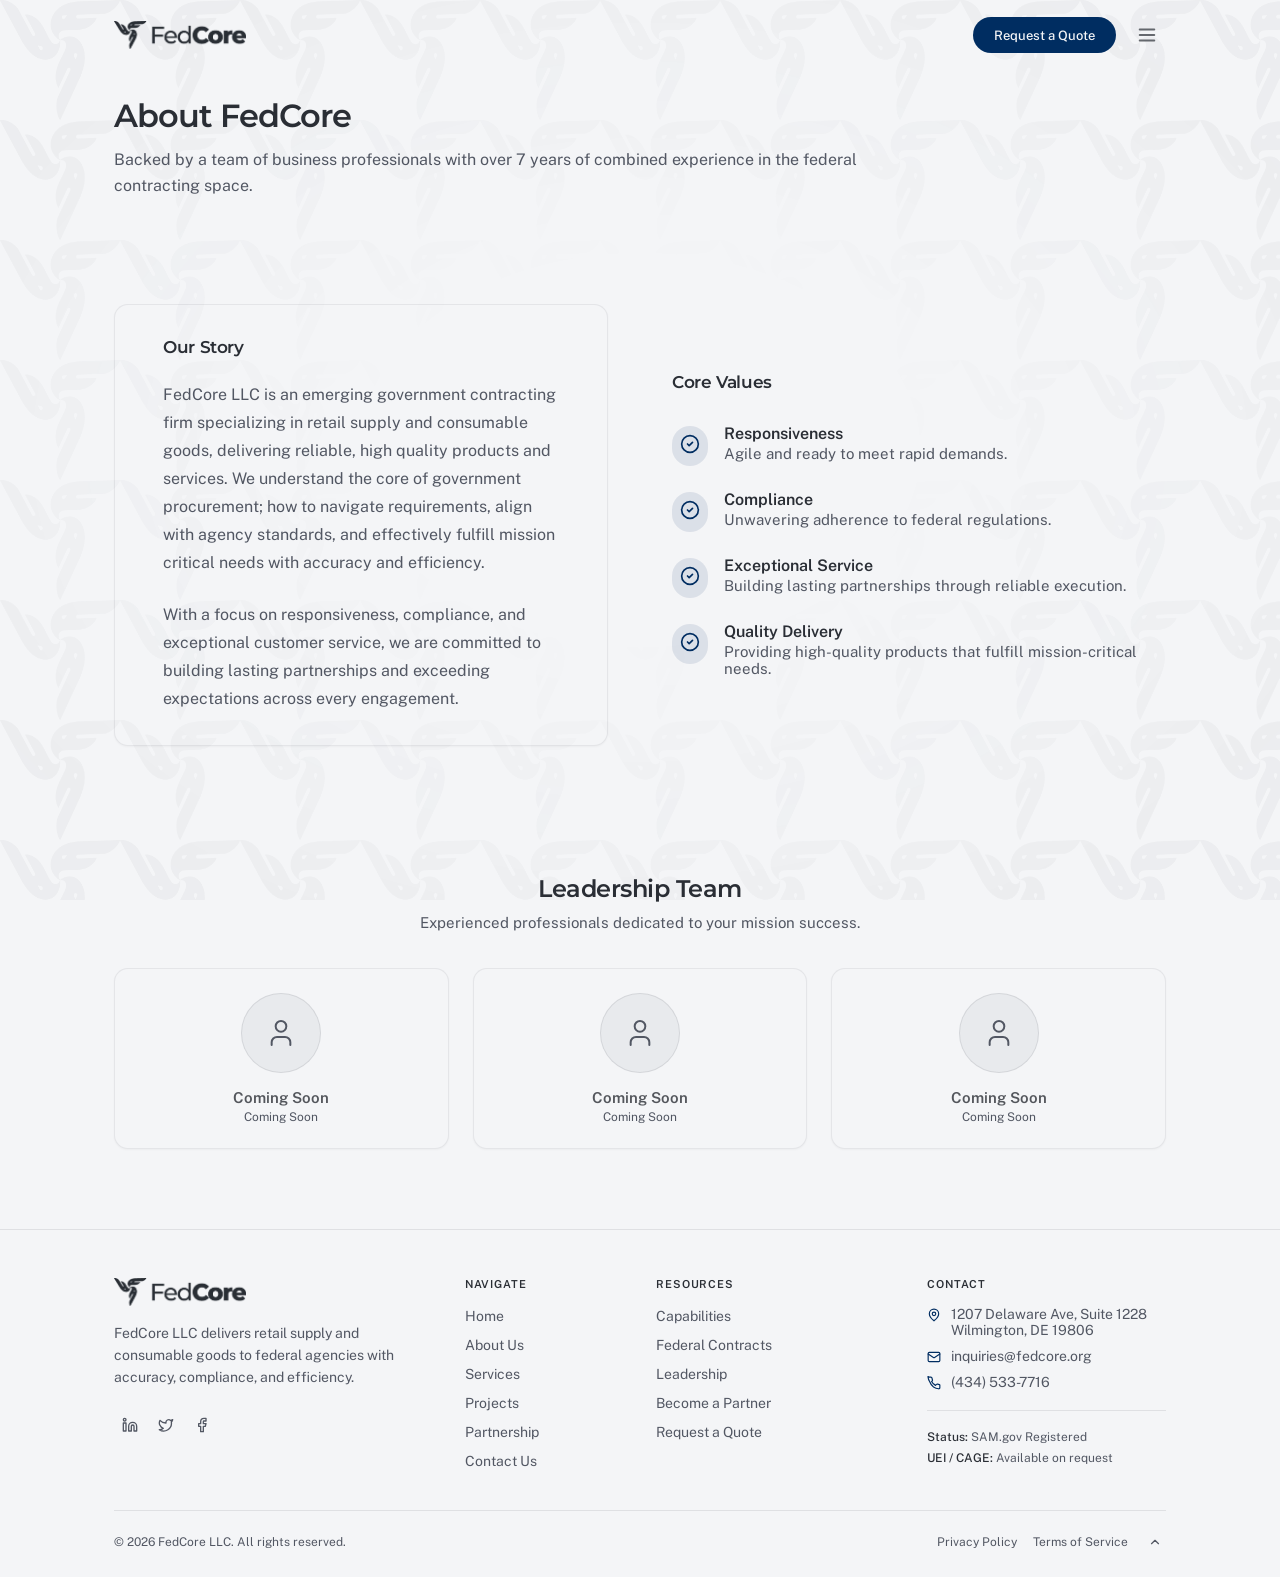
==== about.html @ d1159b27 "Add files via upload" ====
<!DOCTYPE html>
<html lang="en">
<head>
  <meta charset="UTF-8" />
  <meta name="viewport" content="width=device-width, initial-scale=1.0" />
  <title>About Us — FedCore LLC</title>
  <meta name="description" content="FedCore LLC is an emerging government contracting firm backed by over 7 years of combined experience in the federal contracting space." />
  <link rel="icon" type="image/png" href="[data-uri]" />
  <link rel="preconnect" href="https://fonts.googleapis.com" />
  <link rel="preconnect" href="https://fonts.gstatic.com" crossorigin />
  <link href="https://fonts.googleapis.com/css2?family=Montserrat:wght@600;700&family=Public+Sans:wght@400;500;600&display=swap" rel="stylesheet" />
  <link rel="stylesheet" href="styles.css" />
</head>
<body>

<div class="logo-pattern" aria-hidden="true"></div>

<header class="site-header">
  <div class="container nav-inner">
    <a href="index.html" class="nav-logo" aria-label="FedCore home">
      <img src="[data-uri]" alt="FedCore" />
    </a>
    <div class="nav-actions">
      <a href="contact.html" class="btn btn-primary btn-sm nav-quote-btn">Request a Quote</a>
      <button class="hamburger" aria-label="Toggle menu">
        <svg class="icon-menu" xmlns="http://www.w3.org/2000/svg" width="22" height="22" viewBox="0 0 24 24" fill="none" stroke="currentColor" stroke-width="2" stroke-linecap="round" stroke-linejoin="round"><line x1="4" x2="20" y1="12" y2="12"/><line x1="4" x2="20" y1="6" y2="6"/><line x1="4" x2="20" y1="18" y2="18"/></svg>
        <svg class="icon-x" xmlns="http://www.w3.org/2000/svg" width="22" height="22" viewBox="0 0 24 24" fill="none" stroke="currentColor" stroke-width="2" stroke-linecap="round" stroke-linejoin="round"><path d="M18 6 6 18"/><path d="m6 6 12 12"/></svg>
      </button>
    </div>
  </div>
</header>

<div class="mobile-nav">
  <nav>
    <a href="index.html">Home</a>
    <a href="about.html" class="active">About Us</a>
    <a href="services.html">Services</a>
    <a href="projects.html">Projects</a>
    <a href="talent.html">Talent Hunt</a>
    <a href="contact.html">Contact Us</a>
  </nav>
</div>

<main>

  <section class="page-hero">
    <div class="container">
      <div class="reveal" style="max-width:48rem;">
        <h1>About FedCore</h1>
        <p>Backed by a team of business professionals with over 7 years of combined experience in the federal contracting space.</p>
      </div>
    </div>
  </section>

  <!-- Story & Values -->
  <section class="section-lg">
    <div class="container">
      <div class="about-grid">
        <div class="neumorphic reveal" style="padding:2rem 3rem;">
          <h2 style="font-size:1.0625rem;margin-bottom:1.5rem;">Our Story</h2>
          <p style="color:var(--muted-fg);line-height:1.75;margin-bottom:1.5rem;">FedCore LLC is an emerging government contracting firm specializing in retail supply and consumable goods, delivering reliable, high quality products and services. We understand the core of government procurement; how to navigate requirements, align with agency standards, and effectively fulfill mission critical needs with accuracy and efficiency.</p>
          <p style="color:var(--muted-fg);line-height:1.75;">With a focus on responsiveness, compliance, and exceptional customer service, we are committed to building lasting partnerships and exceeding expectations across every engagement.</p>
        </div>

        <div class="reveal" style="display:flex;flex-direction:column;justify-content:center;">
          <h2 style="font-size:1.0625rem;margin-bottom:2rem;">Core Values</h2>
          <ul class="values-list">
            <li>
              <div class="value-icon">
                <svg xmlns="http://www.w3.org/2000/svg" width="20" height="20" viewBox="0 0 24 24" fill="none" stroke="currentColor" stroke-width="2" stroke-linecap="round" stroke-linejoin="round"><circle cx="12" cy="12" r="10"/><path d="m9 12 2 2 4-4"/></svg>
              </div>
              <div>
                <div class="value-title">Responsiveness</div>
                <div class="value-desc">Agile and ready to meet rapid demands.</div>
              </div>
            </li>
            <li>
              <div class="value-icon">
                <svg xmlns="http://www.w3.org/2000/svg" width="20" height="20" viewBox="0 0 24 24" fill="none" stroke="currentColor" stroke-width="2" stroke-linecap="round" stroke-linejoin="round"><circle cx="12" cy="12" r="10"/><path d="m9 12 2 2 4-4"/></svg>
              </div>
              <div>
                <div class="value-title">Compliance</div>
                <div class="value-desc">Unwavering adherence to federal regulations.</div>
              </div>
            </li>
            <li>
              <div class="value-icon">
                <svg xmlns="http://www.w3.org/2000/svg" width="20" height="20" viewBox="0 0 24 24" fill="none" stroke="currentColor" stroke-width="2" stroke-linecap="round" stroke-linejoin="round"><circle cx="12" cy="12" r="10"/><path d="m9 12 2 2 4-4"/></svg>
              </div>
              <div>
                <div class="value-title">Exceptional Service</div>
                <div class="value-desc">Building lasting partnerships through reliable execution.</div>
              </div>
            </li>
            <li>
              <div class="value-icon">
                <svg xmlns="http://www.w3.org/2000/svg" width="20" height="20" viewBox="0 0 24 24" fill="none" stroke="currentColor" stroke-width="2" stroke-linecap="round" stroke-linejoin="round"><circle cx="12" cy="12" r="10"/><path d="m9 12 2 2 4-4"/></svg>
              </div>
              <div>
                <div class="value-title">Quality Delivery</div>
                <div class="value-desc">Providing high-quality products that fulfill mission-critical needs.</div>
              </div>
            </li>
          </ul>
        </div>
      </div>
    </div>
  </section>

  <!-- Leadership Team -->
  <section class="section-lg section-pb">
    <div class="container">
      <div class="section-header mb-8">
        <h2>Leadership Team</h2>
        <p>Experienced professionals dedicated to your mission success.</p>
      </div>

      <div class="team-grid">
        <div class="team-card neumorphic reveal reveal-delay-1">
          <div class="team-avatar">
            <svg xmlns="http://www.w3.org/2000/svg" width="32" height="32" viewBox="0 0 24 24" fill="none" stroke="currentColor" stroke-width="1.5" stroke-linecap="round" stroke-linejoin="round"><path d="M19 21v-2a4 4 0 0 0-4-4H9a4 4 0 0 0-4 4v2"/><circle cx="12" cy="7" r="4"/></svg>
          </div>
          <div class="team-name">Coming Soon</div>
          <div class="team-role">Coming Soon</div>
        </div>
        <div class="team-card neumorphic reveal reveal-delay-2">
          <div class="team-avatar">
            <svg xmlns="http://www.w3.org/2000/svg" width="32" height="32" viewBox="0 0 24 24" fill="none" stroke="currentColor" stroke-width="1.5" stroke-linecap="round" stroke-linejoin="round"><path d="M19 21v-2a4 4 0 0 0-4-4H9a4 4 0 0 0-4 4v2"/><circle cx="12" cy="7" r="4"/></svg>
          </div>
          <div class="team-name">Coming Soon</div>
          <div class="team-role">Coming Soon</div>
        </div>
        <div class="team-card neumorphic reveal reveal-delay-3">
          <div class="team-avatar">
            <svg xmlns="http://www.w3.org/2000/svg" width="32" height="32" viewBox="0 0 24 24" fill="none" stroke="currentColor" stroke-width="1.5" stroke-linecap="round" stroke-linejoin="round"><path d="M19 21v-2a4 4 0 0 0-4-4H9a4 4 0 0 0-4 4v2"/><circle cx="12" cy="7" r="4"/></svg>
          </div>
          <div class="team-name">Coming Soon</div>
          <div class="team-role">Coming Soon</div>
        </div>
      </div>
    </div>
  </section>

</main>

<footer class="site-footer">
  <div class="container">
    <div class="footer-grid">
      <div class="footer-brand">
        <img src="[data-uri]" alt="FedCore" />
        <p>FedCore LLC delivers retail supply and consumable goods to federal agencies with accuracy, compliance, and efficiency.</p>
        <div class="footer-socials">
          <a href="#" aria-label="LinkedIn"><svg xmlns="http://www.w3.org/2000/svg" width="16" height="16" viewBox="0 0 24 24" fill="none" stroke="currentColor" stroke-width="2" stroke-linecap="round" stroke-linejoin="round"><path d="M16 8a6 6 0 0 1 6 6v7h-4v-7a2 2 0 0 0-2-2 2 2 0 0 0-2 2v7h-4v-7a6 6 0 0 1 6-6z"/><rect width="4" height="12" x="2" y="9"/><circle cx="4" cy="4" r="2"/></svg></a>
          <a href="#" aria-label="Twitter"><svg xmlns="http://www.w3.org/2000/svg" width="16" height="16" viewBox="0 0 24 24" fill="none" stroke="currentColor" stroke-width="2" stroke-linecap="round" stroke-linejoin="round"><path d="M22 4s-.7 2.1-2 3.4c1.6 10-9.4 17.3-18 11.6 2.2.1 4.4-.6 6-2C3 15.5.5 9.6 3 5c2.2 2.6 5.6 4.1 9 4-.9-4.2 4-6.6 7-3.8 1.1 0 3-1.2 3-1.2z"/></svg></a>
          <a href="#" aria-label="Facebook"><svg xmlns="http://www.w3.org/2000/svg" width="16" height="16" viewBox="0 0 24 24" fill="none" stroke="currentColor" stroke-width="2" stroke-linecap="round" stroke-linejoin="round"><path d="M18 2h-3a5 5 0 0 0-5 5v3H7v4h3v8h4v-8h3l1-4h-4V7a1 1 0 0 1 1-1h3z"/></svg></a>
        </div>
      </div>
      <div class="footer-col">
        <h4>Navigate</h4>
        <ul>
          <li><a href="index.html">Home</a></li>
          <li><a href="about.html">About Us</a></li>
          <li><a href="services.html">Services</a></li>
          <li><a href="projects.html">Projects</a></li>
          <li><a href="talent.html">Partnership</a></li>
          <li><a href="contact.html">Contact Us</a></li>
        </ul>
      </div>
      <div class="footer-col">
        <h4>Resources</h4>
        <ul>
          <li><a href="services.html">Capabilities</a></li>
          <li><a href="projects.html">Federal Contracts</a></li>
          <li><a href="about.html">Leadership</a></li>
          <li><a href="talent.html">Become a Partner</a></li>
          <li><a href="contact.html">Request a Quote</a></li>
        </ul>
      </div>
      <div class="footer-col">
        <h4>Contact</h4>
        <ul class="footer-contact-list">
          <li>
            <svg xmlns="http://www.w3.org/2000/svg" width="14" height="14" viewBox="0 0 24 24" fill="none" stroke="currentColor" stroke-width="2" stroke-linecap="round" stroke-linejoin="round"><path d="M20 10c0 6-8 12-8 12s-8-6-8-12a8 8 0 0 1 16 0Z"/><circle cx="12" cy="10" r="3"/></svg>
            <span>1207 Delaware Ave, Suite 1228<br />Wilmington, DE 19806</span>
          </li>
          <li>
            <svg xmlns="http://www.w3.org/2000/svg" width="14" height="14" viewBox="0 0 24 24" fill="none" stroke="currentColor" stroke-width="2" stroke-linecap="round" stroke-linejoin="round"><rect width="20" height="16" x="2" y="4" rx="2"/><path d="m22 7-8.97 5.7a1.94 1.94 0 0 1-2.06 0L2 7"/></svg>
            <a href="mailto:inquiries@fedcore.org">inquiries@fedcore.org</a>
          </li>
          <li>
            <svg xmlns="http://www.w3.org/2000/svg" width="14" height="14" viewBox="0 0 24 24" fill="none" stroke="currentColor" stroke-width="2" stroke-linecap="round" stroke-linejoin="round"><path d="M22 16.92v3a2 2 0 0 1-2.18 2 19.79 19.79 0 0 1-8.63-3.07A19.5 19.5 0 0 1 4.69 9.83a19.79 19.79 0 0 1-3.07-8.67A2 2 0 0 1 3.6 2h3a2 2 0 0 1 2 1.72 12.84 12.84 0 0 0 .7 2.81 2 2 0 0 1-.45 2.11L7.91 9.4a16 16 0 0 0 6.69 6.69l1.64-1.64a2 2 0 0 1 2.11-.45 12.84 12.84 0 0 0 2.81.7A2 2 0 0 1 22 16.92z"/></svg>
            <a href="tel:+14345337716">(434) 533-7716</a>
          </li>
        </ul>
        <div class="footer-meta">
          <div><span>Status:</span> SAM.gov Registered</div>
          <div><span>UEI / CAGE:</span> Available on request</div>
        </div>
      </div>
    </div>
    <div class="footer-bottom">
      <div class="footer-bottom-copy">&copy; <script>document.write(new Date().getFullYear())</script> FedCore LLC. All rights reserved.</div>
      <div class="footer-bottom-links">
        <a href="#">Privacy Policy</a>
        <a href="#">Terms of Service</a>
        <button class="scroll-top-btn" aria-label="Scroll to top">
          <svg xmlns="http://www.w3.org/2000/svg" width="14" height="14" viewBox="0 0 24 24" fill="none" stroke="currentColor" stroke-width="2" stroke-linecap="round" stroke-linejoin="round"><path d="m18 15-6-6-6 6"/></svg>
        </button>
      </div>
    </div>
  </div>
</footer>

<a href="contact.html" class="mobile-cta-float" aria-label="Contact">
  <svg xmlns="http://www.w3.org/2000/svg" width="18" height="18" viewBox="0 0 24 24" fill="none" stroke="currentColor" stroke-width="2" stroke-linecap="round" stroke-linejoin="round"><path d="M21 15a2 2 0 0 1-2 2H7l-4 4V5a2 2 0 0 1 2-2h14a2 2 0 0 1 2 2z"/></svg>
</a>

<script src="main.js"></script>
</body>
</html>
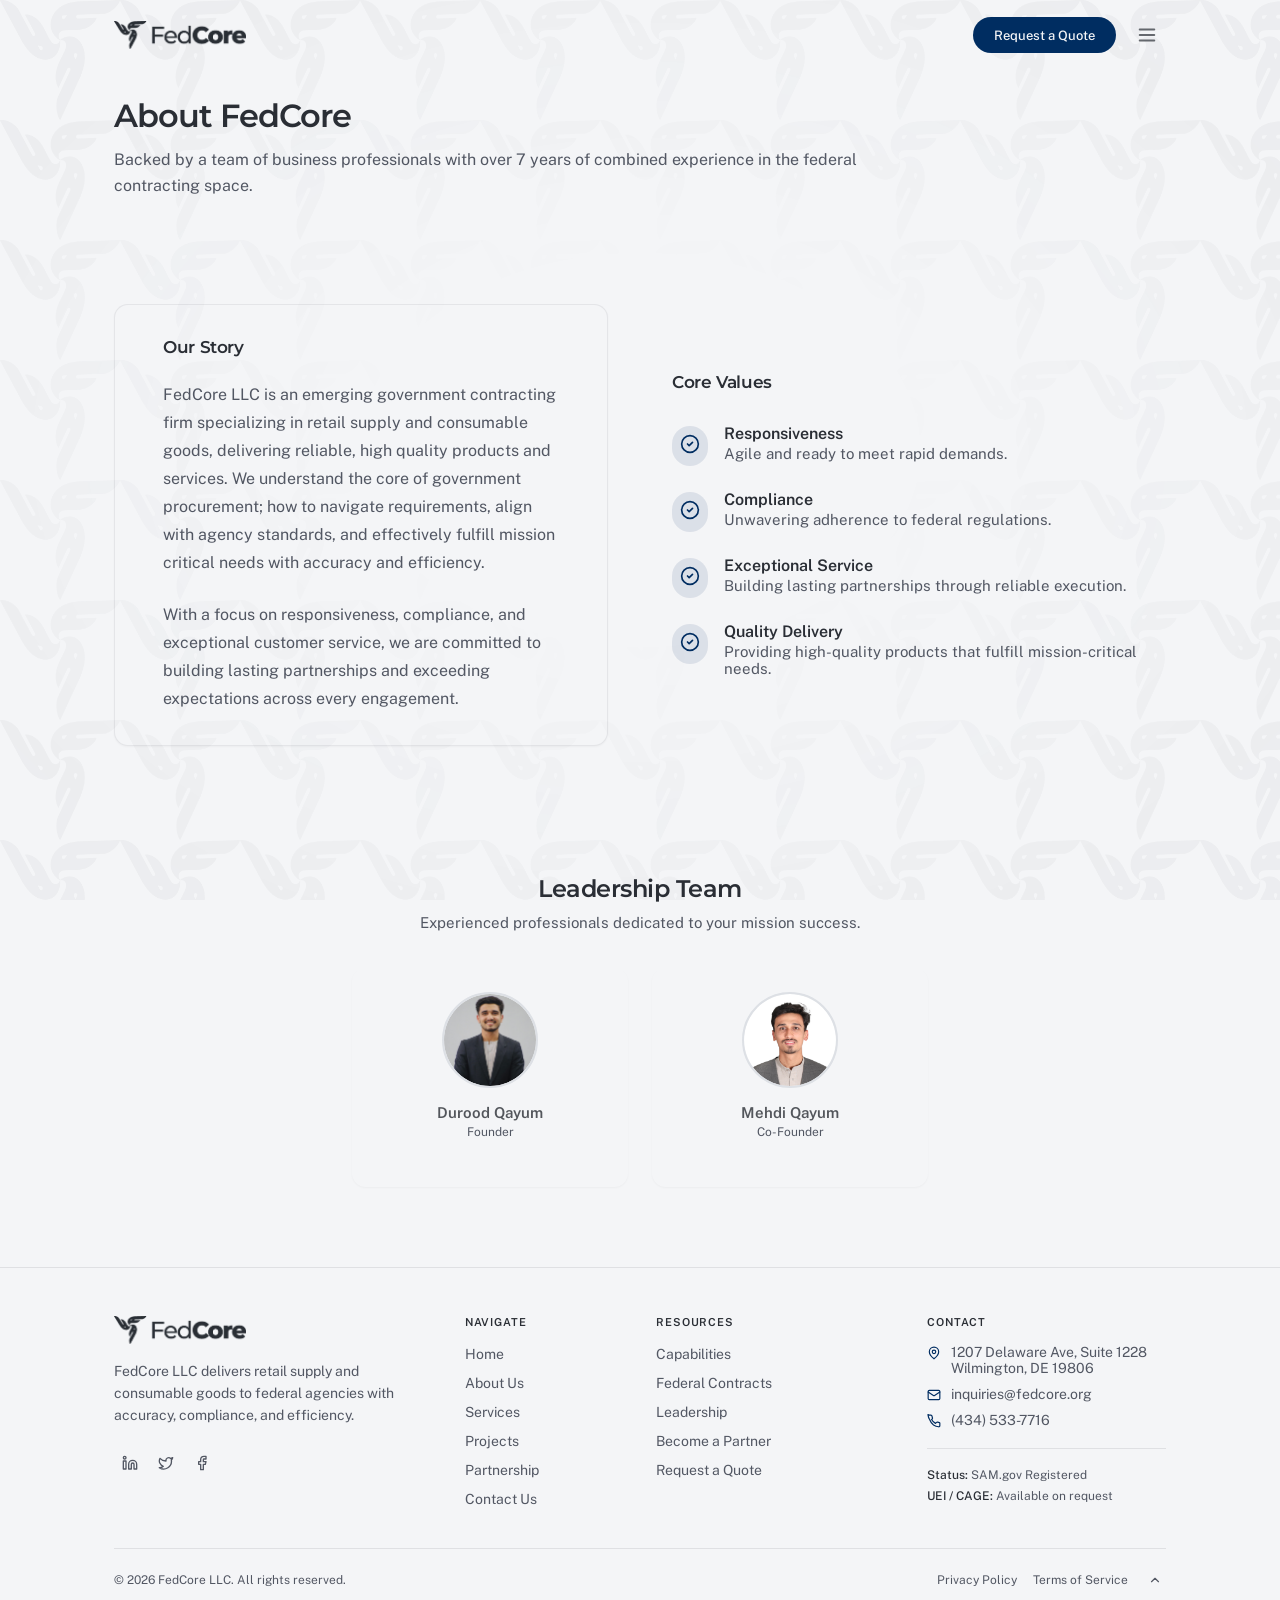
==== commit f521992a: "Updated about, main js and styles and pics - team" ====
--- a/about.html
+++ b/about.html
@@ -5,7 +5,7 @@
   <meta name="viewport" content="width=device-width, initial-scale=1.0" />
   <title>About Us — FedCore LLC</title>
   <meta name="description" content="FedCore LLC is an emerging government contracting firm backed by over 7 years of combined experience in the federal contracting space." />
-  <link rel="icon" type="image/png" href="[data-uri]" />
+  <link rel="icon" type="image/png" href="Asset-19-1.png">
   <link rel="preconnect" href="https://fonts.googleapis.com" />
   <link rel="preconnect" href="https://fonts.gstatic.com" crossorigin />
   <link href="https://fonts.googleapis.com/css2?family=Montserrat:wght@600;700&family=Public+Sans:wght@400;500;600&display=swap" rel="stylesheet" />
@@ -115,28 +115,23 @@
         <p>Experienced professionals dedicated to your mission success.</p>
       </div>
 
-      <div class="team-grid">
-        <div class="team-card neumorphic reveal reveal-delay-1">
+      <div class="team-grid team-grid--two">
+        <button class="team-card neumorphic reveal reveal-delay-1" data-member="durood" aria-label="View Durood Qayum profile">
           <div class="team-avatar">
-            <svg xmlns="http://www.w3.org/2000/svg" width="32" height="32" viewBox="0 0 24 24" fill="none" stroke="currentColor" stroke-width="1.5" stroke-linecap="round" stroke-linejoin="round"><path d="M19 21v-2a4 4 0 0 0-4-4H9a4 4 0 0 0-4 4v2"/><circle cx="12" cy="7" r="4"/></svg>
+            <img src="Durood_Qayum.jpg" alt="Durood Qayum" />
           </div>
-          <div class="team-name">Coming Soon</div>
-          <div class="team-role">Coming Soon</div>
-        </div>
-        <div class="team-card neumorphic reveal reveal-delay-2">
+          <div class="team-name">Durood Qayum</div>
+          <div class="team-role">Founder</div>
+          <div class="team-view-hint">View Profile</div>
+        </button>
+        <button class="team-card neumorphic reveal reveal-delay-2" data-member="mehdi" aria-label="View Mehdi Qayum profile">
           <div class="team-avatar">
-            <svg xmlns="http://www.w3.org/2000/svg" width="32" height="32" viewBox="0 0 24 24" fill="none" stroke="currentColor" stroke-width="1.5" stroke-linecap="round" stroke-linejoin="round"><path d="M19 21v-2a4 4 0 0 0-4-4H9a4 4 0 0 0-4 4v2"/><circle cx="12" cy="7" r="4"/></svg>
+            <img src="Mehdi_Qayum.jpeg" alt="Mehdi Qayum" />
           </div>
-          <div class="team-name">Coming Soon</div>
-          <div class="team-role">Coming Soon</div>
-        </div>
-        <div class="team-card neumorphic reveal reveal-delay-3">
-          <div class="team-avatar">
-            <svg xmlns="http://www.w3.org/2000/svg" width="32" height="32" viewBox="0 0 24 24" fill="none" stroke="currentColor" stroke-width="1.5" stroke-linecap="round" stroke-linejoin="round"><path d="M19 21v-2a4 4 0 0 0-4-4H9a4 4 0 0 0-4 4v2"/><circle cx="12" cy="7" r="4"/></svg>
-          </div>
-          <div class="team-name">Coming Soon</div>
-          <div class="team-role">Coming Soon</div>
-        </div>
+          <div class="team-name">Mehdi Qayum</div>
+          <div class="team-role">Co-Founder</div>
+          <div class="team-view-hint">View Profile</div>
+        </button>
       </div>
     </div>
   </section>
@@ -215,6 +210,32 @@
   <svg xmlns="http://www.w3.org/2000/svg" width="18" height="18" viewBox="0 0 24 24" fill="none" stroke="currentColor" stroke-width="2" stroke-linecap="round" stroke-linejoin="round"><path d="M21 15a2 2 0 0 1-2 2H7l-4 4V5a2 2 0 0 1 2-2h14a2 2 0 0 1 2 2z"/></svg>
 </a>
 
+<!-- ── Team Member Modal ──────────────────────────────────── -->
+<div class="team-modal-overlay" id="team-modal" role="dialog" aria-modal="true" aria-label="Team member profile">
+  <div class="logo-pattern" aria-hidden="true"></div>
+  <div class="team-modal-card neumorphic">
+    <button class="team-modal-close" id="team-modal-close" aria-label="Close profile">
+      <svg xmlns="http://www.w3.org/2000/svg" width="18" height="18" viewBox="0 0 24 24" fill="none" stroke="currentColor" stroke-width="2" stroke-linecap="round" stroke-linejoin="round"><path d="M18 6 6 18"/><path d="m6 6 12 12"/></svg>
+    </button>
+    <div class="team-modal-photo">
+      <img id="modal-photo" src="" alt="" />
+    </div>
+    <div class="team-modal-name" id="modal-name"></div>
+    <div class="team-modal-role" id="modal-role"></div>
+    <p class="team-modal-bio" id="modal-bio"></p>
+    <div class="team-modal-actions">
+      <a id="modal-linkedin" href="#" target="_blank" rel="noopener noreferrer" class="btn btn-primary btn-sm">
+        <svg xmlns="http://www.w3.org/2000/svg" width="15" height="15" viewBox="0 0 24 24" fill="none" stroke="currentColor" stroke-width="2" stroke-linecap="round" stroke-linejoin="round"><path d="M16 8a6 6 0 0 1 6 6v7h-4v-7a2 2 0 0 0-2-2 2 2 0 0 0-2 2v7h-4v-7a6 6 0 0 1 6-6z"/><rect width="4" height="12" x="2" y="9"/><circle cx="4" cy="4" r="2"/></svg>
+        LinkedIn
+      </a>
+      <a id="modal-email" href="#" class="btn btn-outline btn-sm">
+        <svg xmlns="http://www.w3.org/2000/svg" width="15" height="15" viewBox="0 0 24 24" fill="none" stroke="currentColor" stroke-width="2" stroke-linecap="round" stroke-linejoin="round"><rect width="20" height="16" x="2" y="4" rx="2"/><path d="m22 7-8.97 5.7a1.94 1.94 0 0 1-2.06 0L2 7"/></svg>
+        Email
+      </a>
+    </div>
+  </div>
+</div>
+
 <script src="main.js"></script>
 </body>
 </html>
--- a/styles.css
+++ b/styles.css
@@ -566,20 +566,78 @@
 .value-desc { font-size: 0.9375rem; color: var(--muted-fg); }
 
 .team-grid { display: grid; grid-template-columns: repeat(3,1fr); gap: 1.5rem; }
+.team-grid--two { grid-template-columns: repeat(2,1fr); max-width: 36rem; margin-inline: auto; }
 @media (max-width: 768px) { .team-grid { grid-template-columns: 1fr 1fr; } }
-@media (max-width: 480px) { .team-grid { grid-template-columns: 1fr; } }
-.team-card { display: flex; flex-direction: column; align-items: center; text-align: center; padding: 1.5rem; }
+@media (max-width: 480px) { .team-grid { grid-template-columns: 1fr; } .team-grid--two { grid-template-columns: 1fr; } }
+button.team-card { background: none; border: none; width: 100%; font-family: inherit; }
+.team-card { display: flex; flex-direction: column; align-items: center; text-align: center; padding: 1.5rem; cursor: pointer; transition: transform 180ms ease; }
+.team-card:hover { transform: translateY(-4px); }
 .team-avatar {
-  width: 5rem; height: 5rem;
+  width: 6rem; height: 6rem;
   border-radius: var(--radius-full);
   background: var(--muted);
-  border: 1px solid rgba(42,46,53,0.10);
+  border: 2px solid var(--border);
   display: flex; align-items: center; justify-content: center;
   color: var(--muted-fg);
   margin-bottom: 1rem;
-}
+  overflow: hidden;
+}
+.team-avatar img { width: 100%; height: 100%; object-fit: cover; object-position: top; border-radius: var(--radius-full); }
 .team-name { font-size: 0.9375rem; font-weight: 600; color: rgba(42,46,53,0.8); margin-bottom: 0.25rem; }
 .team-role { font-size: 0.75rem; color: var(--muted-fg); }
+.team-view-hint { font-size: 0.72rem; color: var(--primary); font-weight: 500; margin-top: 0.625rem; opacity: 0; transition: opacity 180ms; letter-spacing: 0.03em; }
+.team-card:hover .team-view-hint { opacity: 1; }
+
+/* ─── Team Member Modal ─────────────────────────────────── */
+.team-modal-overlay {
+  position: fixed; inset: 0; z-index: 900;
+  background: rgba(0, 18, 46, 0.88);
+  display: flex; align-items: center; justify-content: center;
+  padding: 1.5rem;
+  opacity: 0; pointer-events: none;
+  transition: opacity 220ms ease;
+}
+.team-modal-overlay.open { opacity: 1; pointer-events: auto; }
+.team-modal-overlay .logo-pattern {
+  position: absolute;
+  opacity: 0.18;
+  mask-image: none;
+  -webkit-mask-image: none;
+  filter: invert(1);
+}
+.team-modal-card {
+  position: relative; z-index: 1;
+  width: 100%; max-width: 26rem;
+  padding: 2.5rem 2rem 2rem;
+  display: flex; flex-direction: column; align-items: center; text-align: center;
+  transform: translateY(14px) scale(0.97);
+  transition: transform 220ms ease;
+}
+.team-modal-overlay.open .team-modal-card { transform: translateY(0) scale(1); }
+.team-modal-close {
+  position: absolute; top: 1rem; right: 1rem;
+  width: 2rem; height: 2rem;
+  border: none; background: transparent;
+  color: var(--muted-fg);
+  display: flex; align-items: center; justify-content: center;
+  border-radius: var(--radius-sm);
+  transition: color 150ms, background 150ms;
+}
+.team-modal-close:hover { color: var(--fg); background: var(--muted); }
+.team-modal-photo {
+  width: 7.5rem; height: 7.5rem;
+  border-radius: var(--radius-full);
+  overflow: hidden;
+  margin-bottom: 1.25rem;
+  border: 3px solid var(--border);
+  flex-shrink: 0;
+}
+.team-modal-photo img { width: 100%; height: 100%; object-fit: cover; object-position: top; }
+.team-modal-name { font-family: var(--font-heading); font-size: 1.125rem; font-weight: 600; color: var(--fg); margin-bottom: 0.25rem; }
+.team-modal-role { font-size: 0.72rem; color: var(--primary); font-weight: 600; letter-spacing: 0.06em; text-transform: uppercase; margin-bottom: 1rem; }
+.team-modal-bio { font-size: 0.875rem; color: var(--muted-fg); line-height: 1.7; margin-bottom: 1.5rem; text-align: justify; }
+.team-modal-actions { display: flex; gap: 0.75rem; flex-wrap: wrap; justify-content: center; }
+.team-modal-actions .btn { display: inline-flex; align-items: center; gap: 0.4rem; }
 
 /* ─── Services page ────────────────────────────────────────── */
 .services-grid { display: grid; grid-template-columns: 1fr 1fr; gap: 1.5rem; }
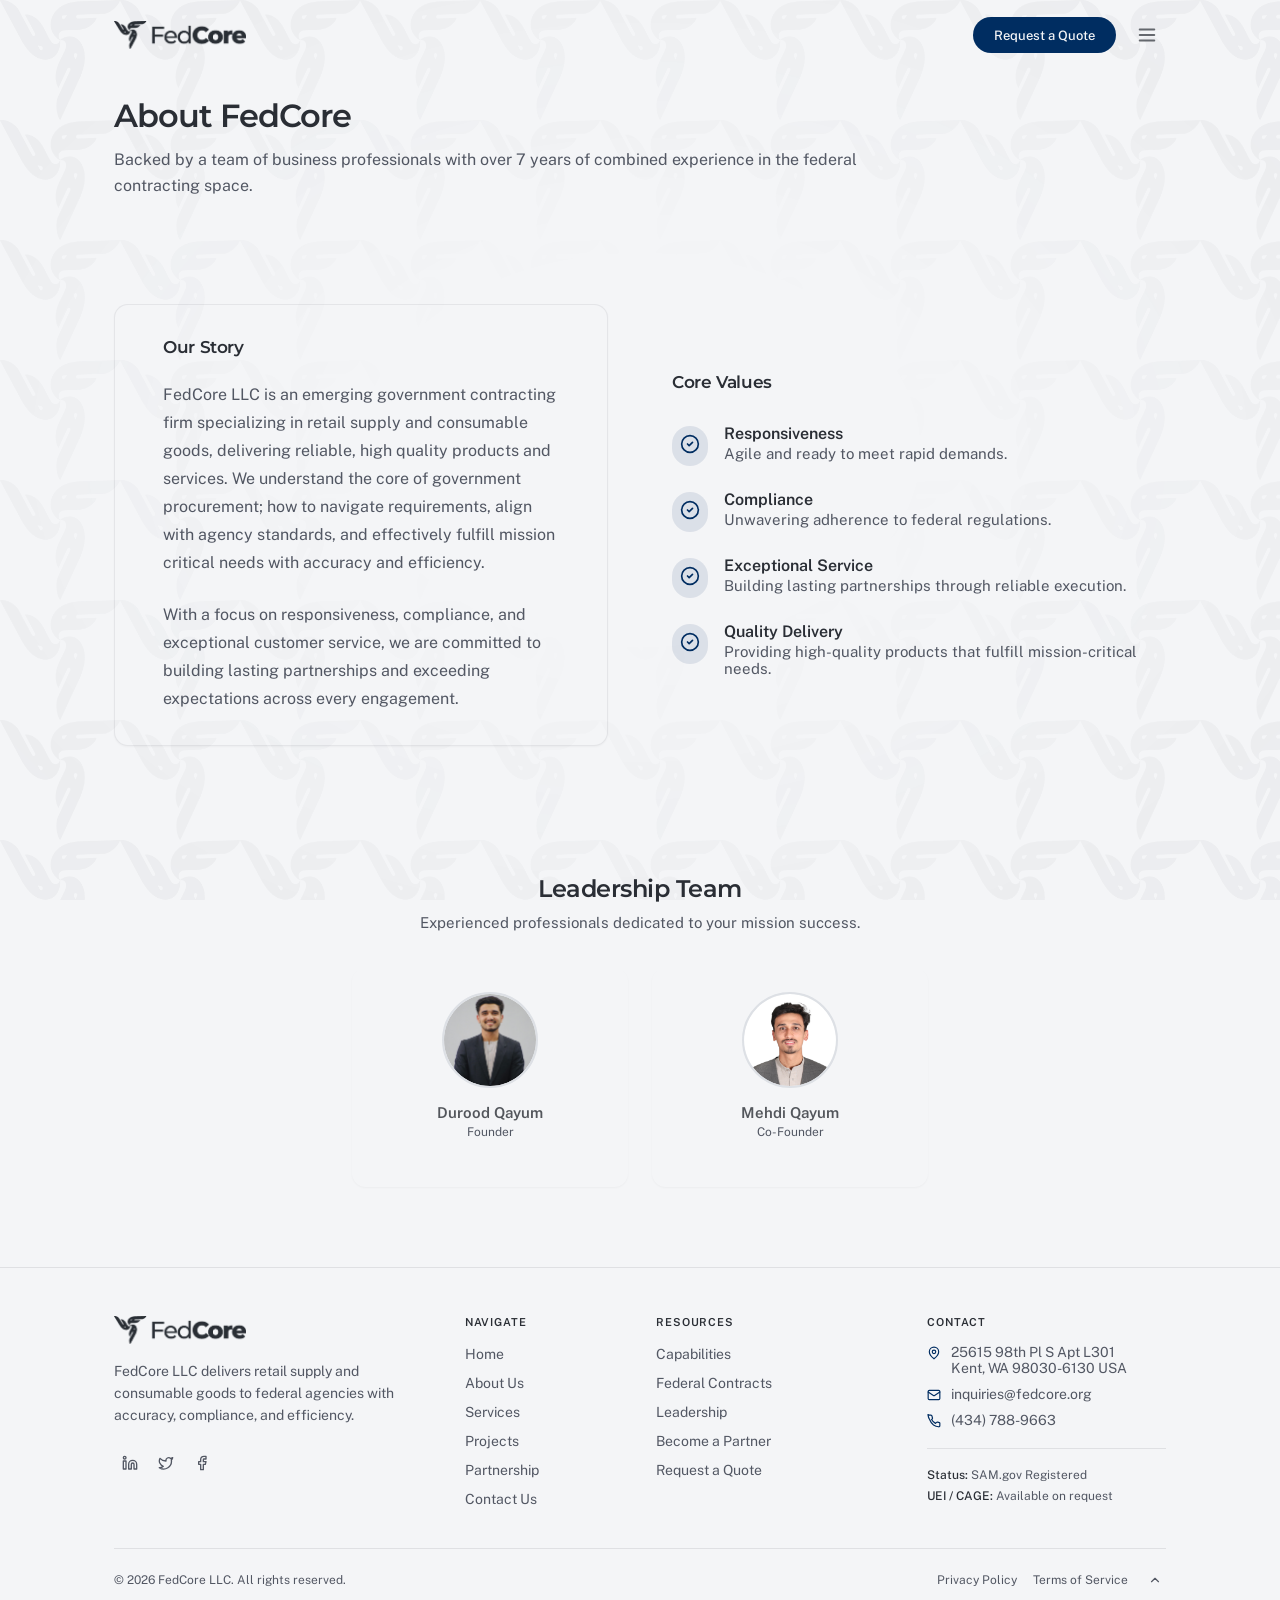
==== commit 9ca0d2b1: "updated address and phone" ====
--- a/about.html
+++ b/about.html
@@ -176,7 +176,7 @@
         <ul class="footer-contact-list">
           <li>
             <svg xmlns="http://www.w3.org/2000/svg" width="14" height="14" viewBox="0 0 24 24" fill="none" stroke="currentColor" stroke-width="2" stroke-linecap="round" stroke-linejoin="round"><path d="M20 10c0 6-8 12-8 12s-8-6-8-12a8 8 0 0 1 16 0Z"/><circle cx="12" cy="10" r="3"/></svg>
-            <span>1207 Delaware Ave, Suite 1228<br />Wilmington, DE 19806</span>
+            <span>25615 98th Pl S Apt L301<br />Kent, WA 98030-6130 USA</span>
           </li>
           <li>
             <svg xmlns="http://www.w3.org/2000/svg" width="14" height="14" viewBox="0 0 24 24" fill="none" stroke="currentColor" stroke-width="2" stroke-linecap="round" stroke-linejoin="round"><rect width="20" height="16" x="2" y="4" rx="2"/><path d="m22 7-8.97 5.7a1.94 1.94 0 0 1-2.06 0L2 7"/></svg>
@@ -184,7 +184,7 @@
           </li>
           <li>
             <svg xmlns="http://www.w3.org/2000/svg" width="14" height="14" viewBox="0 0 24 24" fill="none" stroke="currentColor" stroke-width="2" stroke-linecap="round" stroke-linejoin="round"><path d="M22 16.92v3a2 2 0 0 1-2.18 2 19.79 19.79 0 0 1-8.63-3.07A19.5 19.5 0 0 1 4.69 9.83a19.79 19.79 0 0 1-3.07-8.67A2 2 0 0 1 3.6 2h3a2 2 0 0 1 2 1.72 12.84 12.84 0 0 0 .7 2.81 2 2 0 0 1-.45 2.11L7.91 9.4a16 16 0 0 0 6.69 6.69l1.64-1.64a2 2 0 0 1 2.11-.45 12.84 12.84 0 0 0 2.81.7A2 2 0 0 1 22 16.92z"/></svg>
-            <a href="tel:+14345337716">(434) 533-7716</a>
+            <a href="tel:+14345337716">(434) 788-9663</a>
           </li>
         </ul>
         <div class="footer-meta">
